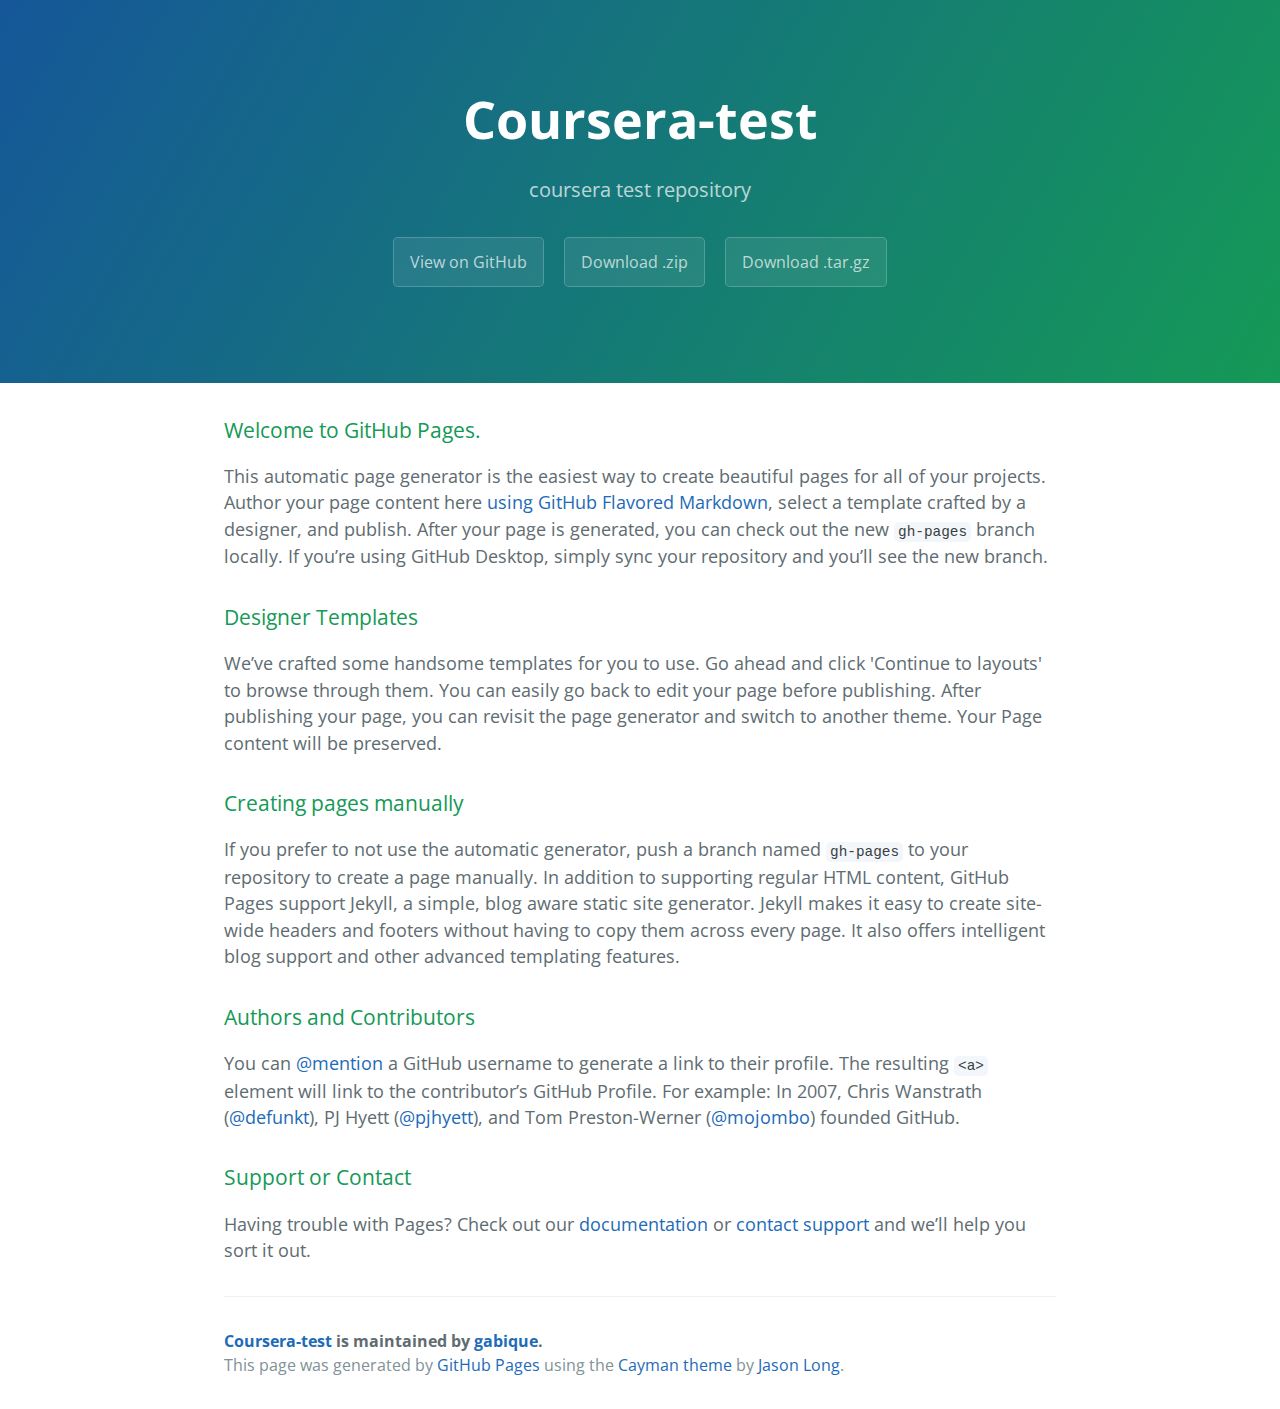
==== index.html @ e366d692 "Create gh-pages branch via GitHub" ====
<!DOCTYPE html>
<html lang="en-us">
  <head>
    <meta charset="UTF-8">
    <title>Coursera-test by gabique</title>
    <meta name="viewport" content="width=device-width, initial-scale=1">
    <link rel="stylesheet" type="text/css" href="stylesheets/normalize.css" media="screen">
    <link href='https://fonts.googleapis.com/css?family=Open+Sans:400,700' rel='stylesheet' type='text/css'>
    <link rel="stylesheet" type="text/css" href="stylesheets/stylesheet.css" media="screen">
    <link rel="stylesheet" type="text/css" href="stylesheets/github-light.css" media="screen">
  </head>
  <body>
    <section class="page-header">
      <h1 class="project-name">Coursera-test</h1>
      <h2 class="project-tagline">coursera test repository</h2>
      <a href="https://github.com/gabique/coursera-test" class="btn">View on GitHub</a>
      <a href="https://github.com/gabique/coursera-test/zipball/master" class="btn">Download .zip</a>
      <a href="https://github.com/gabique/coursera-test/tarball/master" class="btn">Download .tar.gz</a>
    </section>

    <section class="main-content">
      <h3>
<a id="welcome-to-github-pages" class="anchor" href="#welcome-to-github-pages" aria-hidden="true"><span aria-hidden="true" class="octicon octicon-link"></span></a>Welcome to GitHub Pages.</h3>

<p>This automatic page generator is the easiest way to create beautiful pages for all of your projects. Author your page content here <a href="https://guides.github.com/features/mastering-markdown/">using GitHub Flavored Markdown</a>, select a template crafted by a designer, and publish. After your page is generated, you can check out the new <code>gh-pages</code> branch locally. If you’re using GitHub Desktop, simply sync your repository and you’ll see the new branch.</p>

<h3>
<a id="designer-templates" class="anchor" href="#designer-templates" aria-hidden="true"><span aria-hidden="true" class="octicon octicon-link"></span></a>Designer Templates</h3>

<p>We’ve crafted some handsome templates for you to use. Go ahead and click 'Continue to layouts' to browse through them. You can easily go back to edit your page before publishing. After publishing your page, you can revisit the page generator and switch to another theme. Your Page content will be preserved.</p>

<h3>
<a id="creating-pages-manually" class="anchor" href="#creating-pages-manually" aria-hidden="true"><span aria-hidden="true" class="octicon octicon-link"></span></a>Creating pages manually</h3>

<p>If you prefer to not use the automatic generator, push a branch named <code>gh-pages</code> to your repository to create a page manually. In addition to supporting regular HTML content, GitHub Pages support Jekyll, a simple, blog aware static site generator. Jekyll makes it easy to create site-wide headers and footers without having to copy them across every page. It also offers intelligent blog support and other advanced templating features.</p>

<h3>
<a id="authors-and-contributors" class="anchor" href="#authors-and-contributors" aria-hidden="true"><span aria-hidden="true" class="octicon octicon-link"></span></a>Authors and Contributors</h3>

<p>You can <a href="https://help.github.com/articles/basic-writing-and-formatting-syntax/#mentioning-users-and-teams" class="user-mention">@mention</a> a GitHub username to generate a link to their profile. The resulting <code>&lt;a&gt;</code> element will link to the contributor’s GitHub Profile. For example: In 2007, Chris Wanstrath (<a href="https://github.com/defunkt" class="user-mention">@defunkt</a>), PJ Hyett (<a href="https://github.com/pjhyett" class="user-mention">@pjhyett</a>), and Tom Preston-Werner (<a href="https://github.com/mojombo" class="user-mention">@mojombo</a>) founded GitHub.</p>

<h3>
<a id="support-or-contact" class="anchor" href="#support-or-contact" aria-hidden="true"><span aria-hidden="true" class="octicon octicon-link"></span></a>Support or Contact</h3>

<p>Having trouble with Pages? Check out our <a href="https://help.github.com/pages">documentation</a> or <a href="https://github.com/contact">contact support</a> and we’ll help you sort it out.</p>

      <footer class="site-footer">
        <span class="site-footer-owner"><a href="https://github.com/gabique/coursera-test">Coursera-test</a> is maintained by <a href="https://github.com/gabique">gabique</a>.</span>

        <span class="site-footer-credits">This page was generated by <a href="https://pages.github.com">GitHub Pages</a> using the <a href="https://github.com/jasonlong/cayman-theme">Cayman theme</a> by <a href="https://twitter.com/jasonlong">Jason Long</a>.</span>
      </footer>

    </section>

  
  </body>
</html>
---- stylesheets/stylesheet.css ----
* {
  box-sizing: border-box; }

body {
  padding: 0;
  margin: 0;
  font-family: "Open Sans", "Helvetica Neue", Helvetica, Arial, sans-serif;
  font-size: 16px;
  line-height: 1.5;
  color: #606c71; }

a {
  color: #1e6bb8;
  text-decoration: none; }
  a:hover {
    text-decoration: underline; }

.btn {
  display: inline-block;
  margin-bottom: 1rem;
  color: rgba(255, 255, 255, 0.7);
  background-color: rgba(255, 255, 255, 0.08);
  border-color: rgba(255, 255, 255, 0.2);
  border-style: solid;
  border-width: 1px;
  border-radius: 0.3rem;
  transition: color 0.2s, background-color 0.2s, border-color 0.2s; }
  .btn + .btn {
    margin-left: 1rem; }

.btn:hover {
  color: rgba(255, 255, 255, 0.8);
  text-decoration: none;
  background-color: rgba(255, 255, 255, 0.2);
  border-color: rgba(255, 255, 255, 0.3); }

@media screen and (min-width: 64em) {
  .btn {
    padding: 0.75rem 1rem; } }

@media screen and (min-width: 42em) and (max-width: 64em) {
  .btn {
    padding: 0.6rem 0.9rem;
    font-size: 0.9rem; } }

@media screen and (max-width: 42em) {
  .btn {
    display: block;
    width: 100%;
    padding: 0.75rem;
    font-size: 0.9rem; }
    .btn + .btn {
      margin-top: 1rem;
      margin-left: 0; } }

.page-header {
  color: #fff;
  text-align: center;
  background-color: #159957;
  background-image: linear-gradient(120deg, #155799, #159957); }

@media screen and (min-width: 64em) {
  .page-header {
    padding: 5rem 6rem; } }

@media screen and (min-width: 42em) and (max-width: 64em) {
  .page-header {
    padding: 3rem 4rem; } }

@media screen and (max-width: 42em) {
  .page-header {
    padding: 2rem 1rem; } }

.project-name {
  margin-top: 0;
  margin-bottom: 0.1rem; }

@media screen and (min-width: 64em) {
  .project-name {
    font-size: 3.25rem; } }

@media screen and (min-width: 42em) and (max-width: 64em) {
  .project-name {
    font-size: 2.25rem; } }

@media screen and (max-width: 42em) {
  .project-name {
    font-size: 1.75rem; } }

.project-tagline {
  margin-bottom: 2rem;
  font-weight: normal;
  opacity: 0.7; }

@media screen and (min-width: 64em) {
  .project-tagline {
    font-size: 1.25rem; } }

@media screen and (min-width: 42em) and (max-width: 64em) {
  .project-tagline {
    font-size: 1.15rem; } }

@media screen and (max-width: 42em) {
  .project-tagline {
    font-size: 1rem; } }

.main-content :first-child {
  margin-top: 0; }
.main-content img {
  max-width: 100%; }
.main-content h1, .main-content h2, .main-content h3, .main-content h4, .main-content h5, .main-content h6 {
  margin-top: 2rem;
  margin-bottom: 1rem;
  font-weight: normal;
  color: #159957; }
.main-content p {
  margin-bottom: 1em; }
.main-content code {
  padding: 2px 4px;
  font-family: Consolas, "Liberation Mono", Menlo, Courier, monospace;
  font-size: 0.9rem;
  color: #383e41;
  background-color: #f3f6fa;
  border-radius: 0.3rem; }
.main-content pre {
  padding: 0.8rem;
  margin-top: 0;
  margin-bottom: 1rem;
  font: 1rem Consolas, "Liberation Mono", Menlo, Courier, monospace;
  color: #567482;
  word-wrap: normal;
  background-color: #f3f6fa;
  border: solid 1px #dce6f0;
  border-radius: 0.3rem; }
  .main-content pre > code {
    padding: 0;
    margin: 0;
    font-size: 0.9rem;
    color: #567482;
    word-break: normal;
    white-space: pre;
    background: transparent;
    border: 0; }
.main-content .highlight {
  margin-bottom: 1rem; }
  .main-content .highlight pre {
    margin-bottom: 0;
    word-break: normal; }
.main-content .highlight pre, .main-content pre {
  padding: 0.8rem;
  overflow: auto;
  font-size: 0.9rem;
  line-height: 1.45;
  border-radius: 0.3rem; }
.main-content pre code, .main-content pre tt {
  display: inline;
  max-width: initial;
  padding: 0;
  margin: 0;
  overflow: initial;
  line-height: inherit;
  word-wrap: normal;
  background-color: transparent;
  border: 0; }
  .main-content pre code:before, .main-content pre code:after, .main-content pre tt:before, .main-content pre tt:after {
    content: normal; }
.main-content ul, .main-content ol {
  margin-top: 0; }
.main-content blockquote {
  padding: 0 1rem;
  margin-left: 0;
  color: #819198;
  border-left: 0.3rem solid #dce6f0; }
  .main-content blockquote > :first-child {
    margin-top: 0; }
  .main-content blockquote > :last-child {
    margin-bottom: 0; }
.main-content table {
  display: block;
  width: 100%;
  overflow: auto;
  word-break: normal;
  word-break: keep-all; }
  .main-content table th {
    font-weight: bold; }
  .main-content table th, .main-content table td {
    padding: 0.5rem 1rem;
    border: 1px solid #e9ebec; }
.main-content dl {
  padding: 0; }
  .main-content dl dt {
    padding: 0;
    margin-top: 1rem;
    font-size: 1rem;
    font-weight: bold; }
  .main-content dl dd {
    padding: 0;
    margin-bottom: 1rem; }
.main-content hr {
  height: 2px;
  padding: 0;
  margin: 1rem 0;
  background-color: #eff0f1;
  border: 0; }

@media screen and (min-width: 64em) {
  .main-content {
    max-width: 64rem;
    padding: 2rem 6rem;
    margin: 0 auto;
    font-size: 1.1rem; } }

@media screen and (min-width: 42em) and (max-width: 64em) {
  .main-content {
    padding: 2rem 4rem;
    font-size: 1.1rem; } }

@media screen and (max-width: 42em) {
  .main-content {
    padding: 2rem 1rem;
    font-size: 1rem; } }

.site-footer {
  padding-top: 2rem;
  margin-top: 2rem;
  border-top: solid 1px #eff0f1; }

.site-footer-owner {
  display: block;
  font-weight: bold; }

.site-footer-credits {
  color: #819198; }

@media screen and (min-width: 64em) {
  .site-footer {
    font-size: 1rem; } }

@media screen and (min-width: 42em) and (max-width: 64em) {
  .site-footer {
    font-size: 1rem; } }

@media screen and (max-width: 42em) {
  .site-footer {
    font-size: 0.9rem; } }
---- stylesheets/github-light.css ----
/*
   Copyright 2014 GitHub Inc.

   Licensed under the Apache License, Version 2.0 (the "License");
   you may not use this file except in compliance with the License.
   You may obtain a copy of the License at

       http://www.apache.org/licenses/LICENSE-2.0

   Unless required by applicable law or agreed to in writing, software
   distributed under the License is distributed on an "AS IS" BASIS,
   WITHOUT WARRANTIES OR CONDITIONS OF ANY KIND, either express or implied.
   See the License for the specific language governing permissions and
   limitations under the License.

*/

.pl-c /* comment */ {
  color: #969896;
}

.pl-c1      /* constant, markup.raw, meta.diff.header, meta.module-reference, meta.property-name, support, support.constant, support.variable, variable.other.constant */,
.pl-s .pl-v /* string variable */ {
  color: #0086b3;
}

.pl-e  /* entity */,
.pl-en /* entity.name */ {
  color: #795da3;
}

.pl-s .pl-s1 /* string source */,
.pl-smi      /* storage.modifier.import, storage.modifier.package, storage.type.java, variable.other, variable.parameter.function */ {
  color: #333;
}

.pl-ent /* entity.name.tag */ {
  color: #63a35c;
}

.pl-k /* keyword, storage, storage.type */ {
  color: #a71d5d;
}

.pl-pds              /* punctuation.definition.string, string.regexp.character-class */,
.pl-s                /* string */,
.pl-s .pl-pse .pl-s1 /* string punctuation.section.embedded source */,
.pl-sr               /* string.regexp */,
.pl-sr .pl-cce       /* string.regexp constant.character.escape */,
.pl-sr .pl-sra       /* string.regexp string.regexp.arbitrary-repitition */,
.pl-sr .pl-sre       /* string.regexp source.ruby.embedded */ {
  color: #183691;
}

.pl-v /* variable */ {
  color: #ed6a43;
}

.pl-id /* invalid.deprecated */ {
  color: #b52a1d;
}

.pl-ii /* invalid.illegal */ {
  background-color: #b52a1d;
  color: #f8f8f8;
}

.pl-sr .pl-cce /* string.regexp constant.character.escape */ {
  color: #63a35c;
  font-weight: bold;
}

.pl-ml /* markup.list */ {
  color: #693a17;
}

.pl-mh        /* markup.heading */,
.pl-mh .pl-en /* markup.heading entity.name */,
.pl-ms        /* meta.separator */ {
  color: #1d3e81;
  font-weight: bold;
}

.pl-mq /* markup.quote */ {
  color: #008080;
}

.pl-mi /* markup.italic */ {
  color: #333;
  font-style: italic;
}

.pl-mb /* markup.bold */ {
  color: #333;
  font-weight: bold;
}

.pl-md /* markup.deleted, meta.diff.header.from-file */ {
  background-color: #ffecec;
  color: #bd2c00;
}

.pl-mi1 /* markup.inserted, meta.diff.header.to-file */ {
  background-color: #eaffea;
  color: #55a532;
}

.pl-mdr /* meta.diff.range */ {
  color: #795da3;
  font-weight: bold;
}

.pl-mo /* meta.output */ {
  color: #1d3e81;
}
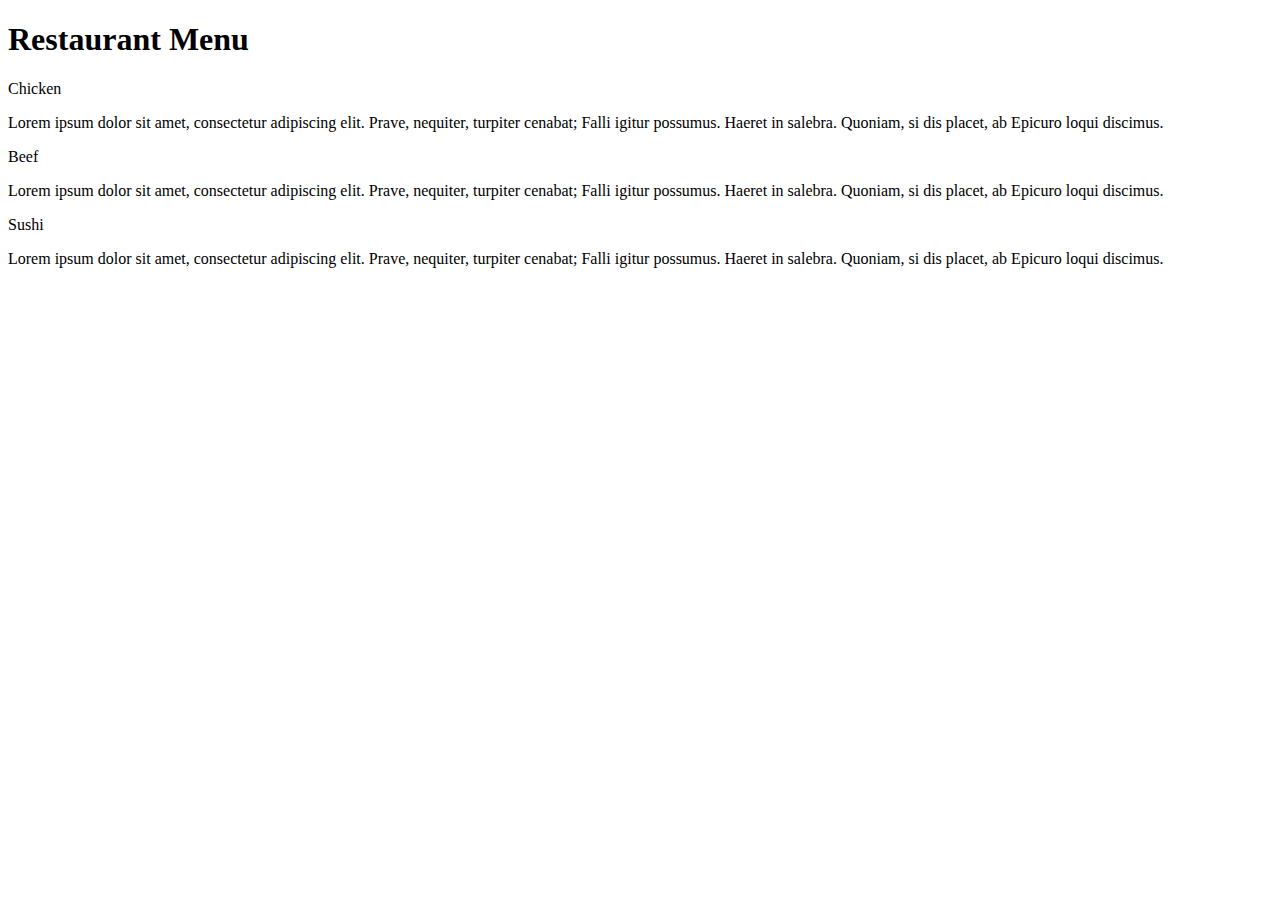
==== commit 4241795d: "Added files via upload" ====
--- a/index.html
+++ b/index.html
@@ -1,57 +1,34 @@
-<!DOCTYPE html>
-<html lang="en-us">
-  <head>
-    <meta charset="UTF-8">
-    <title>Coursera-test by gabique</title>
-    <meta name="viewport" content="width=device-width, initial-scale=1">
-    <link rel="stylesheet" type="text/css" href="stylesheets/normalize.css" media="screen">
-    <link href='https://fonts.googleapis.com/css?family=Open+Sans:400,700' rel='stylesheet' type='text/css'>
-    <link rel="stylesheet" type="text/css" href="stylesheets/stylesheet.css" media="screen">
-    <link rel="stylesheet" type="text/css" href="stylesheets/github-light.css" media="screen">
-  </head>
-  <body>
-    <section class="page-header">
-      <h1 class="project-name">Coursera-test</h1>
-      <h2 class="project-tagline">coursera test repository</h2>
-      <a href="https://github.com/gabique/coursera-test" class="btn">View on GitHub</a>
-      <a href="https://github.com/gabique/coursera-test/zipball/master" class="btn">Download .zip</a>
-      <a href="https://github.com/gabique/coursera-test/tarball/master" class="btn">Download .tar.gz</a>
-    </section>
-
-    <section class="main-content">
-      <h3>
-<a id="welcome-to-github-pages" class="anchor" href="#welcome-to-github-pages" aria-hidden="true"><span aria-hidden="true" class="octicon octicon-link"></span></a>Welcome to GitHub Pages.</h3>
-
-<p>This automatic page generator is the easiest way to create beautiful pages for all of your projects. Author your page content here <a href="https://guides.github.com/features/mastering-markdown/">using GitHub Flavored Markdown</a>, select a template crafted by a designer, and publish. After your page is generated, you can check out the new <code>gh-pages</code> branch locally. If you’re using GitHub Desktop, simply sync your repository and you’ll see the new branch.</p>
-
-<h3>
-<a id="designer-templates" class="anchor" href="#designer-templates" aria-hidden="true"><span aria-hidden="true" class="octicon octicon-link"></span></a>Designer Templates</h3>
-
-<p>We’ve crafted some handsome templates for you to use. Go ahead and click 'Continue to layouts' to browse through them. You can easily go back to edit your page before publishing. After publishing your page, you can revisit the page generator and switch to another theme. Your Page content will be preserved.</p>
-
-<h3>
-<a id="creating-pages-manually" class="anchor" href="#creating-pages-manually" aria-hidden="true"><span aria-hidden="true" class="octicon octicon-link"></span></a>Creating pages manually</h3>
-
-<p>If you prefer to not use the automatic generator, push a branch named <code>gh-pages</code> to your repository to create a page manually. In addition to supporting regular HTML content, GitHub Pages support Jekyll, a simple, blog aware static site generator. Jekyll makes it easy to create site-wide headers and footers without having to copy them across every page. It also offers intelligent blog support and other advanced templating features.</p>
-
-<h3>
-<a id="authors-and-contributors" class="anchor" href="#authors-and-contributors" aria-hidden="true"><span aria-hidden="true" class="octicon octicon-link"></span></a>Authors and Contributors</h3>
-
-<p>You can <a href="https://help.github.com/articles/basic-writing-and-formatting-syntax/#mentioning-users-and-teams" class="user-mention">@mention</a> a GitHub username to generate a link to their profile. The resulting <code>&lt;a&gt;</code> element will link to the contributor’s GitHub Profile. For example: In 2007, Chris Wanstrath (<a href="https://github.com/defunkt" class="user-mention">@defunkt</a>), PJ Hyett (<a href="https://github.com/pjhyett" class="user-mention">@pjhyett</a>), and Tom Preston-Werner (<a href="https://github.com/mojombo" class="user-mention">@mojombo</a>) founded GitHub.</p>
-
-<h3>
-<a id="support-or-contact" class="anchor" href="#support-or-contact" aria-hidden="true"><span aria-hidden="true" class="octicon octicon-link"></span></a>Support or Contact</h3>
-
-<p>Having trouble with Pages? Check out our <a href="https://help.github.com/pages">documentation</a> or <a href="https://github.com/contact">contact support</a> and we’ll help you sort it out.</p>
-
-      <footer class="site-footer">
-        <span class="site-footer-owner"><a href="https://github.com/gabique/coursera-test">Coursera-test</a> is maintained by <a href="https://github.com/gabique">gabique</a>.</span>
-
-        <span class="site-footer-credits">This page was generated by <a href="https://pages.github.com">GitHub Pages</a> using the <a href="https://github.com/jasonlong/cayman-theme">Cayman theme</a> by <a href="https://twitter.com/jasonlong">Jason Long</a>.</span>
-      </footer>
-
-    </section>
-
-  
-  </body>
-</html>
+<!DOCTYPE html>
+<html>
+<head>
+	<title>coursera-module-2-coding by gabique</title>
+
+    <link rel="stylesheet" href="stylesheets/index.css">
+    <meta name="viewport" content="width=device-width">
+</head>
+
+<body>
+<h1>Restaurant Menu</h1>
+
+<div id="section1">
+	<div class="content">
+		<div class="title">Chicken</div>
+		<p> Lorem ipsum dolor sit amet, consectetur adipiscing elit. Prave, nequiter, turpiter cenabat; Falli igitur possumus. Haeret in salebra. Quoniam, si dis placet, ab Epicuro loqui discimus.</p>		
+	</div>
+</div>
+
+<div id="section2">
+	<div class="content">
+		<div class="title">Beef</div>
+		<p> Lorem ipsum dolor sit amet, consectetur adipiscing elit. Prave, nequiter, turpiter cenabat; Falli igitur possumus. Haeret in salebra. Quoniam, si dis placet, ab Epicuro loqui discimus.</p>
+	</div>
+</div>
+
+<div id="section3">
+	<div class="content">
+		<div class="title">Sushi</div>
+		<p> Lorem ipsum dolor sit amet, consectetur adipiscing elit. Prave, nequiter, turpiter cenabat; Falli igitur possumus. Haeret in salebra. Quoniam, si dis placet, ab Epicuro loqui discimus.</p>
+	</div>
+</div>
+</body>
+</html>